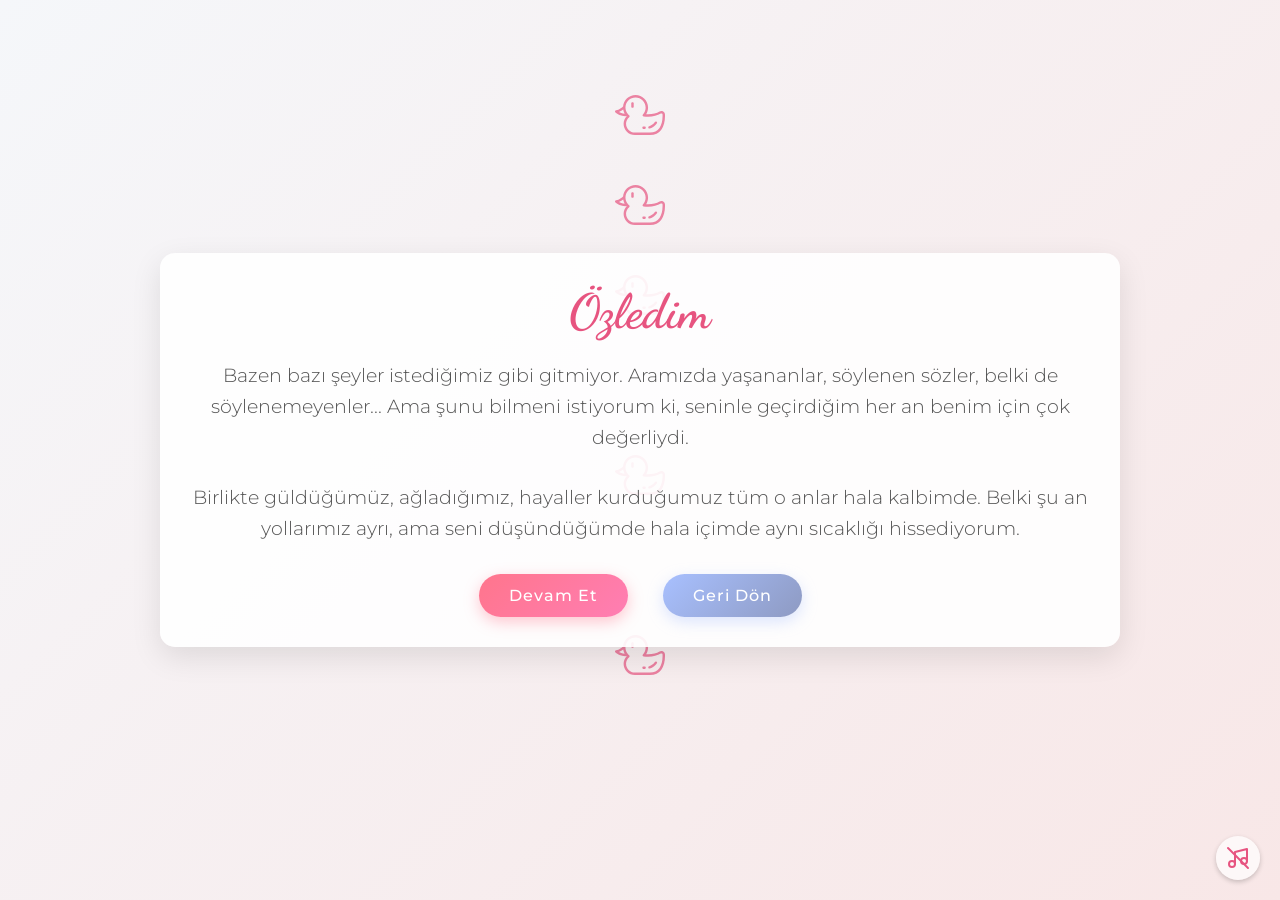
==== sayfa2.html @ 9a18d922 "Jenizk4" ====
<!DOCTYPE html>
<html lang="tr" class="no-scroll">
<head>
    <meta charset="UTF-8">
    <meta name="viewport" content="width=device-width, initial-scale=1.0">
    <title>Sana Özel</title>
    <link rel="stylesheet" href="style.css">
    <link rel="preconnect" href="https://fonts.googleapis.com">
    <link rel="preconnect" href="https://fonts.gstatic.com" crossorigin>
    <link href="https://fonts.googleapis.com/css2?family=Dancing+Script:wght@400;700&family=Montserrat:wght@300;400;500;600&display=swap" rel="stylesheet">
    <script src="muzik.js"></script>
</head>
<body class="no-scroll">
    <!-- Ördek animasyonu -->
    <div class="duck"></div>
    <div class="duck"></div>
    <div class="duck"></div>
    <div class="duck"></div>
    <div class="duck"></div>
    
    <div class="container">
        <div class="card">
            <h1>Özledim</h1>
            <p class="message">
                Bazen bazı şeyler istediğimiz gibi gitmiyor. Aramızda yaşananlar, söylenen sözler, belki de söylenemeyenler... 
                Ama şunu bilmeni istiyorum ki, seninle geçirdiğim her an benim için çok değerliydi.
            </p>
            <p class="message">
                Birlikte güldüğümüz, ağladığımız, hayaller kurduğumuz tüm o anlar hala kalbimde. 
                Belki şu an yollarımız ayrı, ama seni düşündüğümde hala içimde aynı sıcaklığı hissediyorum.
            </p>
            <div class="buttons">
                <a href="sayfa3.html" class="btn">Devam Et</a>
                <a href="index.html" class="btn btn-secondary">Geri Dön</a>
            </div>
        </div>
    </div>
    <div class="hearts">
        <div class="heart"></div>
        <div class="heart"></div>
        <div class="heart"></div>
        <div class="heart"></div>
        <div class="heart"></div>
    </div>
    
    <!-- Arka plan müziği -->
    <audio id="background-music" loop>
        <source src="muzik/arkaplan-muzik.mp3" type="audio/mpeg">
        Tarayıcınız audio elementini desteklemiyor.
    </audio>
    
    <!-- Müzik kontrol butonu -->
    <div class="music-controls" id="music-toggle">
        <svg class="music-icon" id="music-on" viewBox="0 0 24 24" fill="none" xmlns="http://www.w3.org/2000/svg">
            <path d="M9 18V6L21 3V15" stroke="#e75480" stroke-width="2" stroke-linecap="round" stroke-linejoin="round"/>
            <path d="M6 21C7.65685 21 9 19.6569 9 18C9 16.3431 7.65685 15 6 15C4.34315 15 3 16.3431 3 18C3 19.6569 4.34315 21 6 21Z" stroke="#e75480" stroke-width="2"/>
            <path d="M18 18C19.6569 18 21 16.6569 21 15C21 13.3431 19.6569 12 18 12C16.3431 12 15 13.3431 15 15C15 16.6569 16.3431 18 18 18Z" stroke="#e75480" stroke-width="2"/>
        </svg>
        <svg class="music-icon" id="music-off" viewBox="0 0 24 24" fill="none" xmlns="http://www.w3.org/2000/svg" style="display: none;">
            <path d="M9 18V6L21 3V15" stroke="#e75480" stroke-width="2" stroke-linecap="round" stroke-linejoin="round"/>
            <path d="M6 21C7.65685 21 9 19.6569 9 18C9 16.3431 7.65685 15 6 15C4.34315 15 3 16.3431 3 18C3 19.6569 4.34315 21 6 21Z" stroke="#e75480" stroke-width="2"/>
            <path d="M18 18C19.6569 18 21 16.6569 21 15C21 13.3431 19.6569 12 18 12C16.3431 12 15 13.3431 15 15C15 16.6569 16.3431 18 18 18Z" stroke="#e75480" stroke-width="2"/>
            <path d="M2 2L22 22" stroke="#e75480" stroke-width="2" stroke-linecap="round"/>
        </svg>
    </div>
</body>
</html>
---- style.css ----
* {
    margin: 0;
    padding: 0;
    box-sizing: border-box;
}

html, body {
    margin: 0;
    padding: 0;
    height: 100%;
    width: 100%;
}

body {
    font-family: 'Montserrat', sans-serif;
    background: linear-gradient(135deg, #f5f7fa 0%, #f8e7e7 100%);
    display: flex;
    justify-content: center;
    align-items: center;
    position: relative;
}

/* Kaydırmayı kesin olarak engelleme */
html.no-scroll, 
body.no-scroll {
    overflow: hidden !important;
    height: 100% !important;
    position: fixed !important;
    width: 100% !important;
}

/* Sadece son sayfa için kaydırmayı etkinleştir */
body.allow-scroll {
    overflow-y: auto !important;
    position: relative !important;
    align-items: flex-start;
    padding: 50px 0;
    min-height: 100vh;
}

.container {
    width: 100%;
    max-width: 1000px;
    padding: 20px;
    z-index: 10;
    position: relative;
}

.card {
    background-color: rgba(255, 255, 255, 0.9);
    border-radius: 15px;
    padding: 30px;
    box-shadow: 0 10px 30px rgba(0, 0, 0, 0.1);
    text-align: center;
    transition: all 0.3s ease;
    width: 100%;
    overflow-wrap: break-word;
    word-wrap: break-word;
}

.card:hover {
    transform: translateY(-5px);
    box-shadow: 0 15px 35px rgba(0, 0, 0, 0.15);
}

h1 {
    font-family: 'Dancing Script', cursive;
    color: #e75480;
    font-size: 3rem;
    margin-bottom: 20px;
}

.message {
    font-size: 1.2rem;
    line-height: 1.6;
    color: #555;
    margin-bottom: 30px;
    font-weight: 300;
}

.btn {
    display: inline-block;
    background: linear-gradient(135deg, #ff758c 0%, #ff7eb3 100%);
    color: white;
    padding: 12px 30px;
    border-radius: 50px;
    text-decoration: none;
    font-weight: 500;
    letter-spacing: 1px;
    transition: all 0.3s ease;
    box-shadow: 0 5px 15px rgba(255, 117, 140, 0.4);
    margin: 0 10px;
}

.btn-secondary {
    background: linear-gradient(135deg, #a8c0ff 0%, #8e9ac2 100%);
    box-shadow: 0 5px 15px rgba(168, 192, 255, 0.4);
}

.buttons {
    display: flex;
    justify-content: center;
    gap: 15px;
    flex-wrap: wrap;
}

.btn:hover {
    transform: translateY(-3px);
    box-shadow: 0 8px 20px rgba(255, 117, 140, 0.6);
}

.btn-secondary:hover {
    transform: translateY(-3px);
    box-shadow: 0 8px 20px rgba(168, 192, 255, 0.6);
}

/* Kalp animasyonları */
.hearts {
    position: absolute;
    width: 100%;
    height: 100%;
    overflow: hidden;
    z-index: 5;
}

.heart {
    position: absolute;
    width: 30px;
    height: 30px;
    background: url("data:image/svg+xml;charset=utf8,%3Csvg xmlns='http://www.w3.org/2000/svg' viewBox='0 0 512 512'%3E%3Cpath fill='%23ff7eb3' d='M462.3 62.6C407.5 15.9 326 24.3 275.7 76.2L256 96.5l-19.7-20.3C186.1 24.3 104.5 15.9 49.7 62.6c-62.8 53.6-66.1 149.8-9.9 207.9l193.5 199.8c12.5 12.9 32.8 12.9 45.3 0l193.5-199.8c56.3-58.1 53-154.3-9.8-207.9z'%3E%3C/path%3E%3C/svg%3E") no-repeat;
    opacity: 0.6;
    animation: heartFloat 15s linear infinite;
    top: -30px;
}

.heart:nth-child(1) {
    left: 10%;
    animation-delay: 0s;
    animation-duration: 15s;
}

.heart:nth-child(2) {
    left: 30%;
    animation-delay: 3s;
    animation-duration: 18s;
}

.heart:nth-child(3) {
    left: 50%;
    animation-delay: 6s;
    animation-duration: 12s;
}

.heart:nth-child(4) {
    left: 70%;
    animation-delay: 9s;
    animation-duration: 16s;
}

.heart:nth-child(5) {
    left: 90%;
    animation-delay: 12s;
    animation-duration: 14s;
}

@keyframes heartFloat {
    0% {
        transform: translateY(0) rotate(0deg) scale(1);
        opacity: 0.6;
    }
    25% {
        transform: translateY(25vh) rotate(45deg) scale(1.2);
        opacity: 0.8;
    }
    50% {
        transform: translateY(50vh) rotate(90deg) scale(1);
        opacity: 0.6;
    }
    75% {
        transform: translateY(75vh) rotate(135deg) scale(1.2);
        opacity: 0.8;
    }
    100% {
        transform: translateY(100vh) rotate(180deg) scale(1);
        opacity: 0;
    }
}

/* Fotoğraf çerçevesi stili */
.photo-placeholder {
    margin: 25px 0;
    text-align: center;
}

.photo-frame {
    width: 250px;
    height: 200px;
    border: 2px dashed #e75480;
    border-radius: 10px;
    margin: 15px auto;
    display: flex;
    justify-content: center;
    align-items: center;
    background-color: rgba(231, 84, 128, 0.05);
    transition: all 0.3s ease;
}

.photo-frame:hover {
    background-color: rgba(231, 84, 128, 0.1);
    transform: scale(1.02);
}

.photo-icon {
    opacity: 0.7;
}

.special {
    font-family: 'Dancing Script', cursive;
    font-size: 1.5rem;
    color: #e75480;
    font-weight: 700;
    margin: 30px 0;
}

/* Resim galerisi stili */
.image-gallery {
    position: fixed;
    top: 0;
    left: 0;
    width: 100%;
    height: 100%;
    z-index: 0;
    overflow: hidden;
    background-color: rgba(0, 0, 0, 0.3);
}

.gallery-row {
    position: absolute;
    display: flex;
    height: calc(100% / 3);
    width: max-content;
}

.row1 {
    top: 0;
    animation: slideRight 120s linear infinite;
}

.row2 {
    top: calc(100% / 3);
    animation: slideLeft 100s linear infinite;
}

.row3 {
    top: calc(100% * 2/3);
    animation: slideRight 140s linear infinite;
}

.gallery-image {
    height: 100%;
    width: 20vw; /* Her satırda 5 resim görünecek şekilde */
    background-size: cover;
    background-position: center;
    margin: 0 5px;
    border-radius: 10px;
    opacity: 0.7;
    transition: all 0.3s ease;
    filter: brightness(0.7) blur(1px);
}

/* Mobil cihazlar için resim boyutlarını ayarlama */
@media (max-width: 768px) {
    .gallery-row {
        height: 30vh; /* Yüksekliği sabit değer olarak ayarla */
    }
    
    .row1 {
        top: 0;
    }
    
    .row2 {
        top: 31vh; /* Üstteki satırın hemen altında */
    }
    
    .row3 {
        top: 62vh; /* İkinci satırın hemen altında */
    }
    
    .gallery-image {
        width: 45vw; /* Her satırda 2 resim görünecek şekilde */
        height: 28vh; /* Yüksekliği biraz azaltalım ki tüm satırlar sığsın */
        margin: 0 5px;
        filter: brightness(0.8) blur(0px); /* Daha net görünüm */
    }
}

.gallery-image:hover {
    opacity: 1;
    filter: brightness(1) blur(0);
    transform: scale(1.05);
    z-index: 1;
}

@keyframes slideRight {
    0% {
        transform: translateX(0%);
    }
    100% {
        transform: translateX(calc(-100% + 100vw));
    }
}

@keyframes slideLeft {
    0% {
        transform: translateX(calc(-100% + 100vw));
    }
    100% {
        transform: translateX(0%);
    }
}

/* Sayfadaki diğer öğelerin z-index değerlerini artırıyoruz */
.container {
    position: relative;
    z-index: 10;
}

.hearts {
    z-index: 5;
}

/* Eski slayt gösterisi stilini kaldırıyoruz */
.slideshow-container,
.slideshow-image {
    display: none;
}

/* Müzik kontrol butonu stilleri */
.music-controls {
    position: fixed;
    bottom: 20px;
    right: 20px;
    z-index: 1000;
    background-color: rgba(255, 255, 255, 0.7);
    padding: 10px;
    border-radius: 50%;
    box-shadow: 0 2px 5px rgba(0, 0, 0, 0.2);
    cursor: pointer;
    transition: all 0.3s ease;
}

.music-controls:hover {
    transform: scale(1.1);
    background-color: rgba(255, 255, 255, 0.9);
}

.music-icon {
    width: 24px;
    height: 24px;
    display: block;
}

/* Müzik iframe'i gizleme */
.music-frame {
    position: absolute;
    width: 0;
    height: 0;
    border: 0;
    visibility: hidden;
}

/* Ördek animasyonu */
.duck {
    position: absolute;
    width: 50px;
    height: 50px;
    background-image: url('resimler/duck.svg');
    background-size: contain;
    background-repeat: no-repeat;
    opacity: 0.7;
    z-index: 1;
    animation: float 15s linear infinite;
}

@keyframes float {
    0% {
        transform: translateY(0) translateX(-100px) rotate(10deg);
        opacity: 0.7;
    }
    100% {
        transform: translateY(-100px) translateX(calc(100vw + 100px)) rotate(-10deg);
        opacity: 0.7;
    }
}

.duck:nth-child(1) {
    top: 10%;
    animation-duration: 15s;
}

.duck:nth-child(2) {
    animation-delay: -3s;
    animation-duration: 17s;
    top: 20%;
}

.duck:nth-child(3) {
    animation-delay: -6s;
    animation-duration: 20s;
    top: 50%;
}

.duck:nth-child(4) {
    animation-delay: -9s;
    animation-duration: 22s;
    top: 70%;
}

.duck:nth-child(5) {
    animation-delay: -12s;
    animation-duration: 18s;
    top: 30%;
}
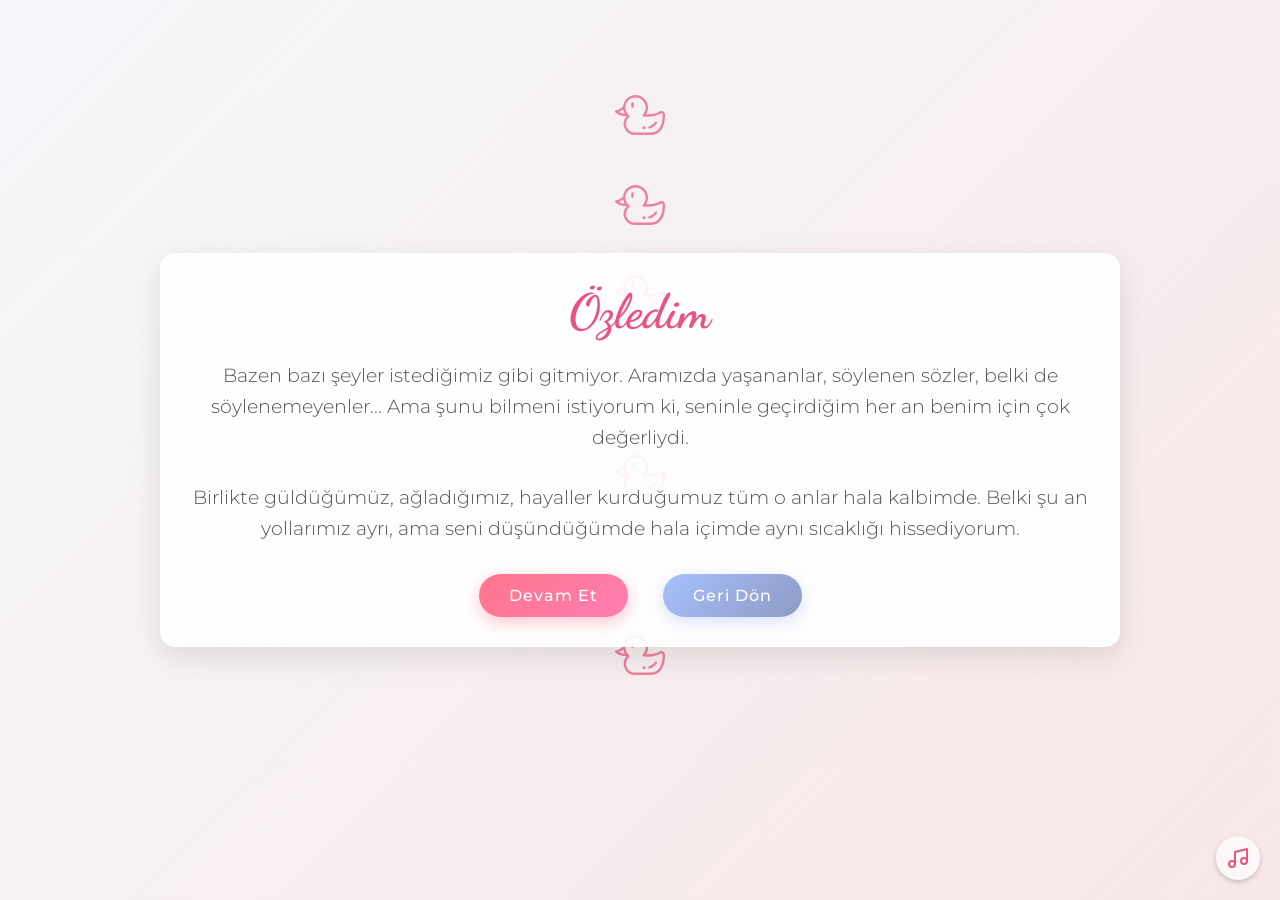
==== commit cfa32d0f: "Update" ====
--- a/sayfa2.html
+++ b/sayfa2.html
@@ -44,7 +44,7 @@
     </div>
     
     <!-- Arka plan müziği -->
-    <audio id="background-music" loop>
+    <audio id="background-music" preload="auto" loop>
         <source src="muzik/arkaplan-muzik.mp3" type="audio/mpeg">
         Tarayıcınız audio elementini desteklemiyor.
     </audio>
@@ -63,5 +63,27 @@
             <path d="M2 2L22 22" stroke="#e75480" stroke-width="2" stroke-linecap="round"/>
         </svg>
     </div>
+    <script>
+        // Sayfa yüklendiğinde müzik pozisyonunu ayarla
+        document.addEventListener('DOMContentLoaded', function() {
+            // Son bilinen müzik pozisyonunu al
+            const lastPosition = parseFloat(localStorage.getItem('lastMusicPosition') || '0');
+            
+            if (lastPosition > 0) {
+                const audio = document.getElementById('background-music');
+                if (audio) {
+                    // Müzik yüklendiğinde pozisyonu ayarla
+                    audio.addEventListener('loadedmetadata', function() {
+                        try {
+                            audio.currentTime = lastPosition;
+                            console.log("Son müzik pozisyonu ayarlandı:", lastPosition);
+                        } catch (e) {
+                            console.log("Müzik pozisyonu ayarlama hatası:", e);
+                        }
+                    });
+                }
+            }
+        });
+    </script>
 </body>
 </html>
--- a/style.css
+++ b/style.css
@@ -421,3 +421,63 @@
     animation-duration: 18s;
     top: 30%;
 }
+
+/* Mobil cihazlar için genel düzenlemeler */
+@media (max-width: 768px) {
+    body {
+        padding: 10px;
+    }
+    
+    .container {
+        padding: 10px;
+    }
+    
+    .card {
+        padding: 20px 15px;
+    }
+    
+    h1 {
+        font-size: 2.2rem;
+        margin-bottom: 15px;
+    }
+    
+    .message {
+        font-size: 1rem;
+        line-height: 1.5;
+        margin-bottom: 20px;
+    }
+    
+    .btn {
+        padding: 10px 15px;
+        font-size: 0.9rem;
+    }
+    
+    .special {
+        font-size: 1.3rem;
+    }
+    
+    .music-controls {
+        bottom: 15px;
+        right: 15px;
+    }
+}
+
+/* Çok küçük ekranlar için ek düzenlemeler */
+@media (max-width: 480px) {
+    h1 {
+        font-size: 1.8rem;
+    }
+    
+    .card {
+        padding: 15px 10px;
+    }
+    
+    .message {
+        font-size: 0.95rem;
+    }
+    
+    .btn {
+        padding: 8px 12px;
+        min-width: 80px;
+    }
+}
